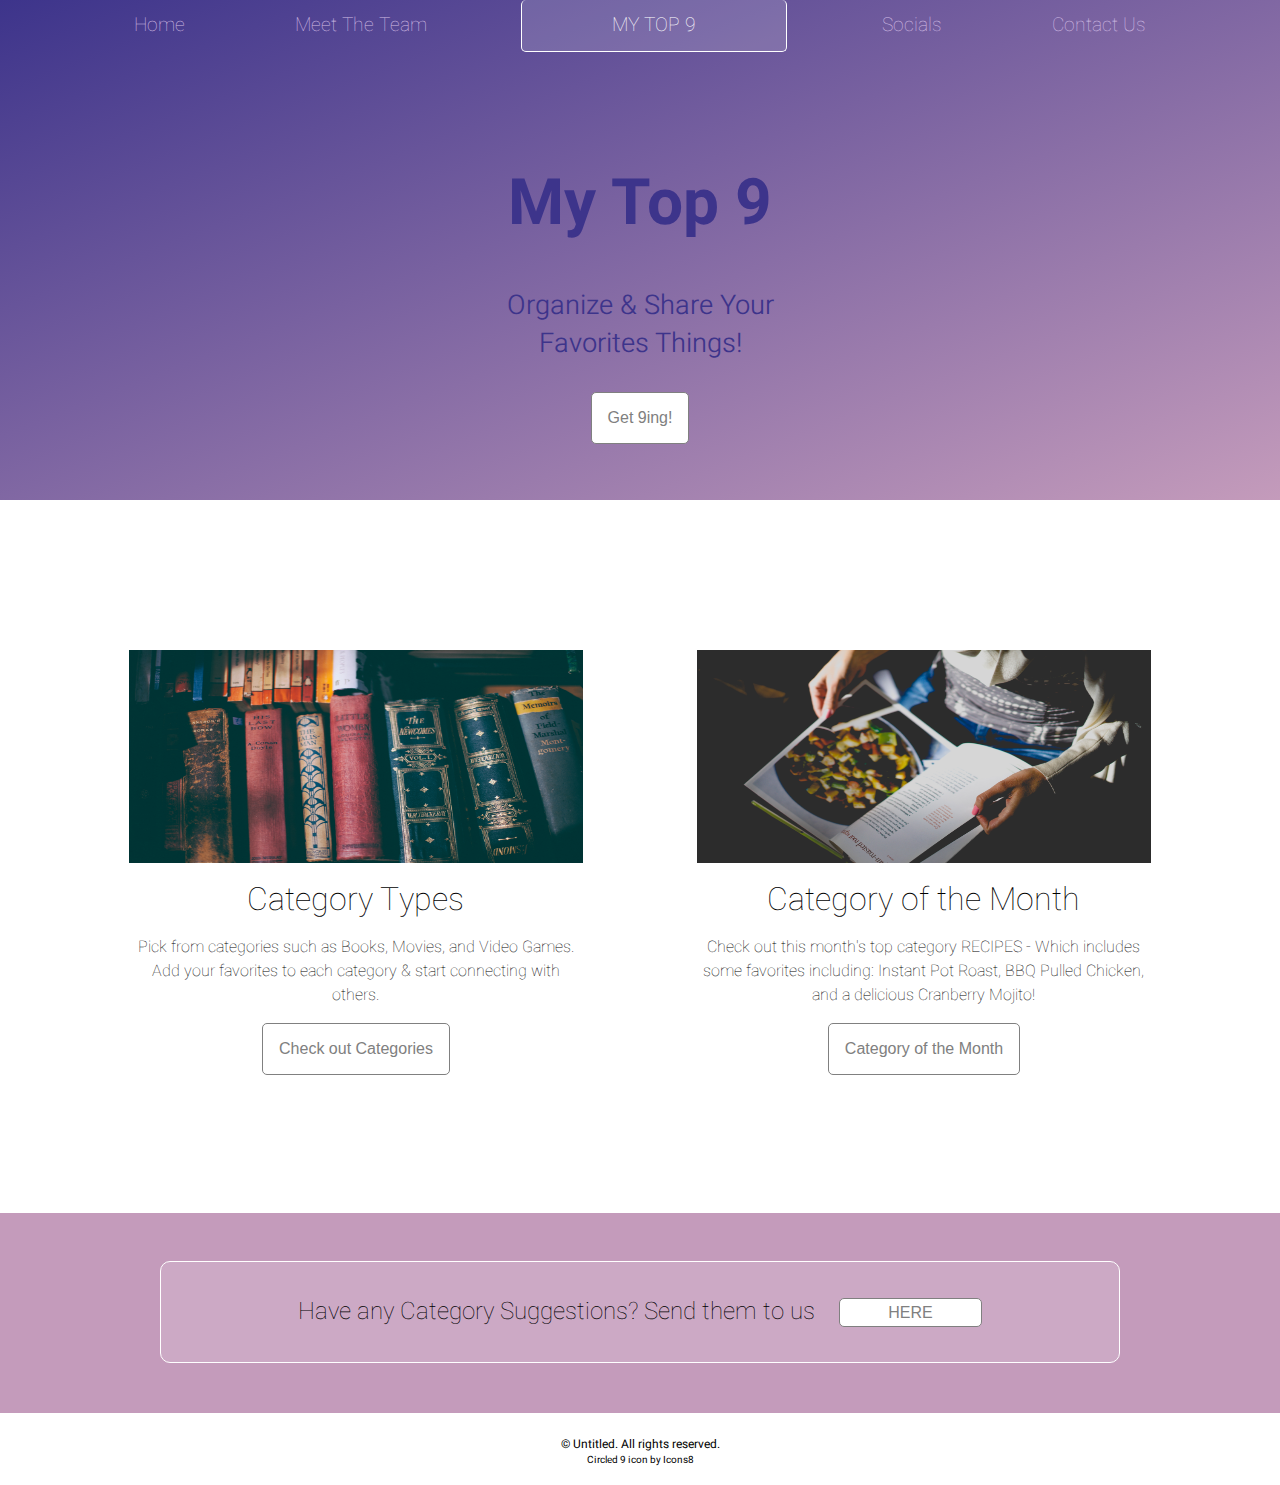
==== index.html @ 08b7462f "updated footer" ====
<!doctype html>

<html lang="en">

<head>
    <meta charset="utf-8">
    <meta name="viewport" content="width=device-width, initial-scale=1">

    <title>My Top 9</title>
    <link rel="icon" href="https://img.icons8.com/color/96/000000/9-circle.png">
    <link href="css/reset.css" rel="stylesheet">
    <link href="https://fonts.googleapis.com/css?family=Heebo:300,400&display=swap" rel="stylesheet">
    <link href="css/index.css" rel="stylesheet">
    
</head>

<body>
        <div class="dropdown">
                <a href="#" class="dropdown-item">Home</a>
                <a href="aboutus.html" class="dropdown-item">Meet The Team</a>
                <a href="#" class="dropdown-item">Socials</a>
                <a href="#" class="dropdown-item">Contact Us</a>
        </div>
        <div class="mobilemove">
        <header>
            <div class="container">
                <nav>
                    <a href="#">Home</a>
                    <a href="aboutus.html">Meet The Team</a>
                    <h3 class="non-mobile-header">MY TOP 9</h3>
                    <h3 class="mobile-header">MENU</h3>
                    <a href="#">Socials</a>
                    <a href="#">Contact Us</a>
                </nav>
                <div class="call-to-action">
                    <h1>My Top 9</h1>
                    <h2>Organize & Share Your Favorites Things!</h2>
                    <button>Get 9ing!</button>
                </div>
            </div>
        </header>
        <div class="container">
            <section class="first banner">
                    <div class="banner1 box1">
                        <img src="img/books.jpg" alt="books on a bookshelf">
                        <h2>Category Types</h2>
                        <p>Pick from categories such as Books, Movies, and Video Games. Add your favorites to each category & start connecting with others.
                        </p>
                        <button>Check out Categories</button>
                    </div>
                    <div class="banner1 box2">
                        <img src="img/recipe.jpg" alt="recipe book">
                        <h2>Category of the Month</h2>
                        <p>Check out this month's top category <strong>RECIPES</strong> - Which includes some favorites including: Instant Pot Roast, BBQ Pulled Chicken, and a delicious Cranberry Mojito!
                        </p>
                        <button>Category of the Month</button>
                    </div>
            </section>
        </div>
            <section class="second banner">
                <div class="container">
                    <div class="second-banner-content">
                        <h2>Have any Category Suggestions? <span class="second-banner-phrase">Send them to us</span> </h2>
                        <button>HERE</button>
                        <button class="nondesktopbutton">Submit Categorys</button>
                    </div>
                </div>
            </section>
        <footer>
              <p>© Untitled. All rights reserved.</p>
              <a href="https://icons8.com/icon/63293/circled-9">Circled 9 icon by Icons8</a>
        </footer>
    </div>
    </div>
    <script type="text/javascript" src="js/index.js"></script>
</body>
</html>
---- css/index.css ----
* {
    box-sizing: border-box;
}


body {
    font-size: 62.5%;
    font-family: 'Heebo', sans-serif;
}

.container {
  width: 1200px;
  margin: 0 auto;  
}

@media (max-width: 1200px) {
    .container {
        width: 100%;
    }
}

@media (max-width: 1000px) {
    .container {
        width: 100%;
    }
}

header {
    height: 500px;
    background: linear-gradient(to bottom right, #3d348b, #c49bbb)
}


h2 {
    font-size: 1.5rem;
}

p {
    font-size: .75rem;
}

.mobile-header {
    display: none;
}

.dropdown {
    display: none;
}

.dropdownmenu {
    display: none;
}

.drop-body{
    position: absolute;
    top: 210px;
}

.drop-body-down {
    position: absolute;
    top: 2px;
}

.dropdown-down {
    position: absolute;
    top: 0px;
    height: 150px;
    display: block;
    width: 100%;
}

.dropdown-items-down {
    display: block;
    border: 1px solid white;
    width: 100%;
    color: red;
    font-size: 1rem;
    z-index: 1;
    font-size: 1.2rem;
    color: #7678ED;
    border: 1px solid gray;
    border-radius: 5px;
    padding: 1rem;
    background: rgba(255, 255, 255, 0.95);
    text-align: center;
    text-decoration: none;
}

.dropdown-items-down:hover {
    color:  #3d348b;
    border: 1px solid #3d348b;
    font-weight: bold;
}

@media (min-width: 501px) {
    .dropdown-down,
    .dropdown-items-down {
        display: none;
    }
    .drop-body {
        top: 0px;
    }
}


nav {
    color: white;
    width: 100%;
    display: flex;
    justify-content: space-evenly;
    font-size: 1.2rem;
    font-weight: lighter;
    white-space: nowrap;
}



nav a {
    text-decoration: none;
    color: #d1bce3;
    padding: 1rem;
}

nav a:hover {
    text-decoration: underline;
    color: white;
}

nav h3 {
    border-right: 1px white solid;
    border-left: 1px white solid;
    border-bottom: 1px white solid;
    border-radius: 5px;
    background: rgba(255, 255, 255, 0.15);
    padding: 1rem 7.5%;
}
@media (max-width: 1000px) {
    nav a{
       padding: 1rem 0;
    }

    nav h3 {
        padding: 1rem 5%;
    }
}

@media (max-width: 500px) {
    nav a{
        display: none;
    }
    .non-mobile-header {
        display: none;
    }
    .mobile-header {
        display: block;
    }

}

button {
    font-size: 1rem;
    color: gray;
    border: 1px solid gray;
    border-radius: 5px;
    padding: 1rem;
    background-color: white;
}

button:hover {
    color:  #3d348b;
    border: 1px solid #3d348b;
    font-weight: bold;
}


.call-to-action {
    width: 30%;
    margin: 0 auto;
    text-align: center;
    font-size: 1.2rem;
    margin-top: 100px;
    height: 250px;
    font-weight: 300;
    color: #3d348b;
}

.call-to-action button:hover {
    transition: transform .25s;
    transform: scale(1.2);
}

.nondesktopbutton {
    display: none;
}

@media (max-width: 1000px) {
    .call-to-action {
        width: 50%;
    }
}


.call-to-action h1 {
    font-size: 4rem;
    padding: 20px 0;
    font-weight: bold;
}

.call-to-action h2 {
    font-size: 1.7rem;
    padding: 30px 0;
    line-height: 1.4;
}

.banner {
    width: 100%;
    height: 100%;
    padding: 2rem;
    display: flex;
    justify-content: space-around;
}

.banner1 {
    width: 40%;
    text-align: center;
}

.banner1 img {
    width: 100%;
    height: 40%;
}

.banner1 h2 {
    font-size: 2rem;
    line-height: 120%;
    padding: 1rem 0;
    font-weight: lighter;
}

@media (max-width: 1000px) {
    .banner1 h2{
        font-size: 1.8rem;
    }

    .second-banner-phrase {
        display: block;
    }
}

.banner1 p {
    font-size: 1rem;
    line-height: 150%;
    font-weight: lighter;
}

.banner1 button{
    margin: 1rem;
}

.first.banner {
    padding-top: 150px;
}

.first.banner h2 {
    white-space: nowrap;
}



@media (max-width: 500px) {
    .call-to-action {
        width: 90%;
    }
    .first {
        flex-wrap: wrap;
    }
    .banner1 {
        width: 80%;
        padding-bottom: 20px;
    }
    .second {
        
        width: 80%;
    }
  }

  @media (max-width: 800px) {
    .call-to-action {
        width: 100%;
    }

  }

.second {
    width: 100%;
    height: 200px;
    background: #c49bbb;
}

.second-banner-content {
    display: flex;
    height: 75%;
    width: 80%;
    margin-left: 10%;
    border: 1px solid white;
    border-radius: 10px;
    justify-content: center;
    align-items: center;
    margin-top: 16px;
    background: rgba(255, 255, 255, 0.15);
}

.second-banner-content h2 {
    margin-right: 2.5%;
    font-weight: lighter;
}

.second-banner-content button {
    line-height: 1.1;
    padding: 5px 5%;
}

@media (max-width: 1000px) {
   .second-banner-content {
       display: flex;
       flex-wrap: wrap;
   } 
   .second-banner-content h2 {
    margin-right: 0%;
    width: 80%;
    text-align: center;
    position: relative;

    }

    .second-banner-content button {
        width: 33%;
        margin-bottom: 5px;
    }
}

@media (max-width: 500px) {
    
    .second-banner-content {
        border: none;
        background: none;
    }
    .second-banner-content button {
        display: none;
    }
    .second-banner-content h2 {
        display: none;
    }
    .second-banner-content .nondesktopbutton {
        display: block;
        width: 80%;
        text-align: center;
        padding: 1.5rem;
    }
    .demo {
        display: none;
    }

}


/* Footer Styles */

footer {
    text-align: center;
    padding: 20px 0;
}

footer a {
    text-decoration: none;
    color: black;
}

footer p {
    padding: 5px 0;
}
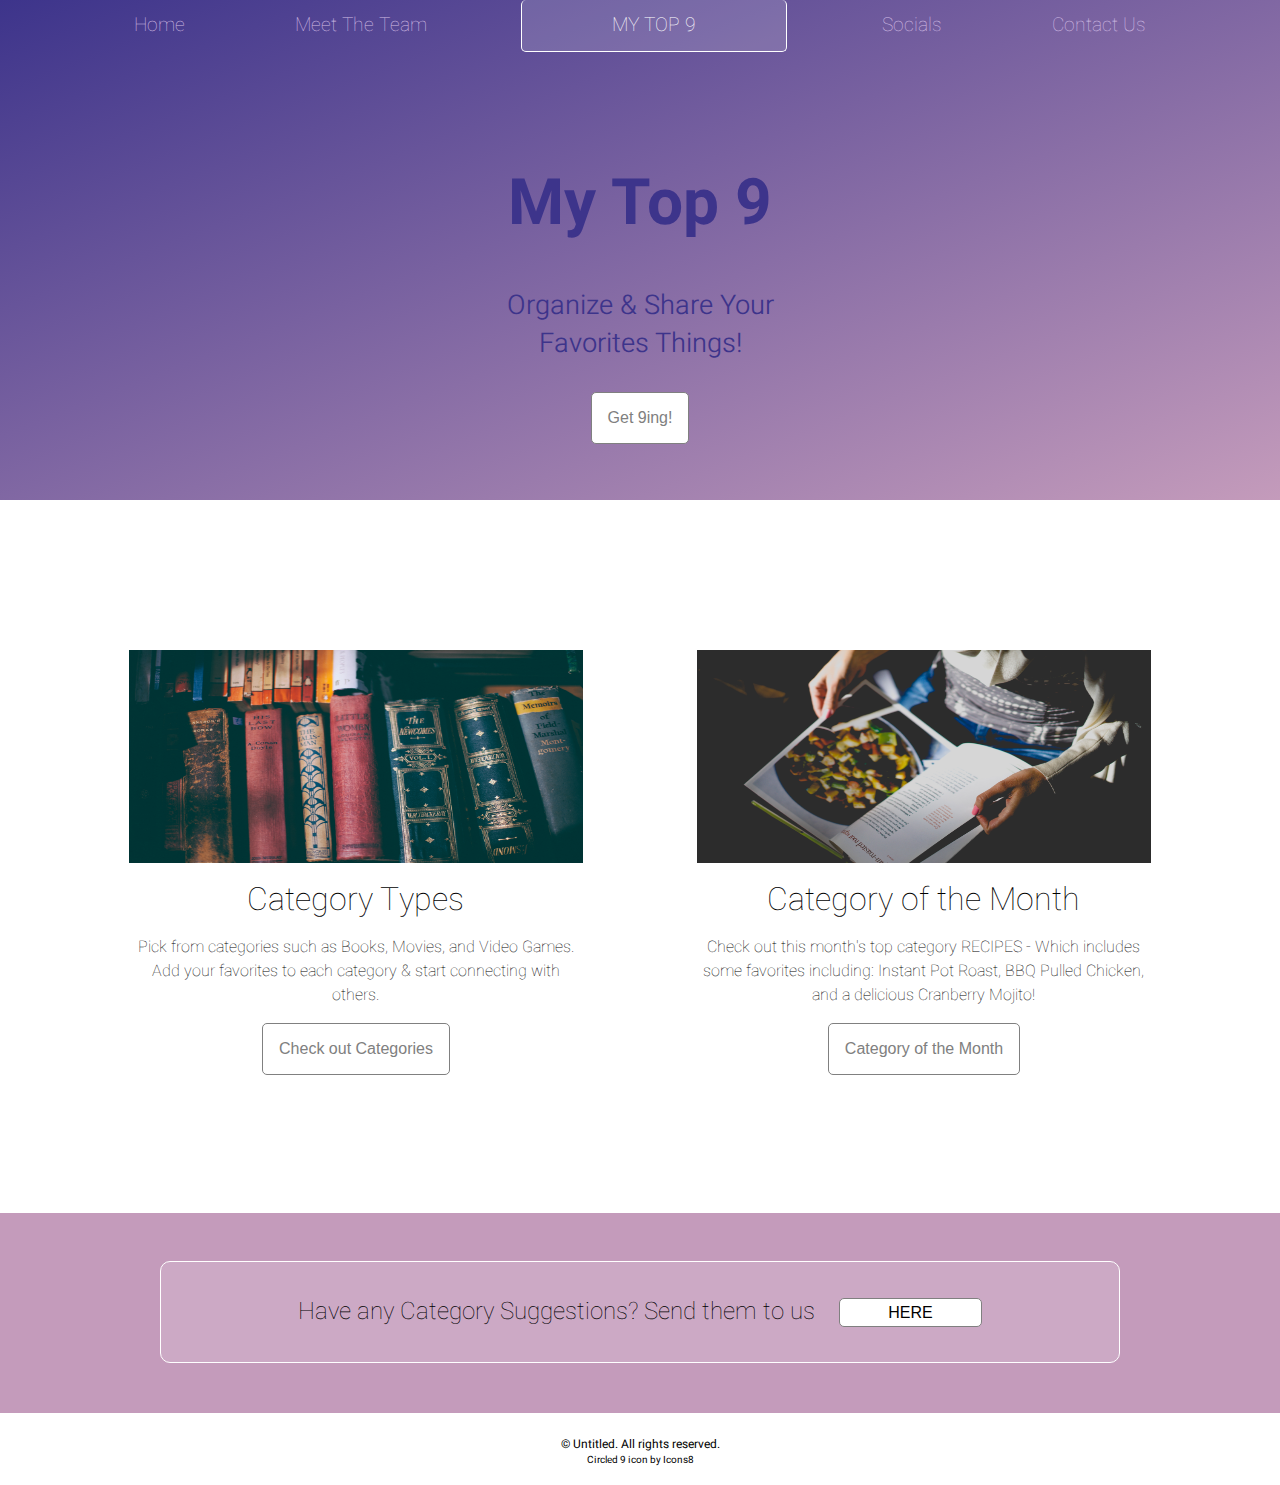
==== commit 1fb0f0f1: "Cleaned up CSS" ====
--- a/index.html
+++ b/index.html
@@ -61,7 +61,7 @@
                 <div class="container">
                     <div class="second-banner-content">
                         <h2>Have any Category Suggestions? <span class="second-banner-phrase">Send them to us</span> </h2>
-                        <button>HERE</button>
+                        <button><a href="mailto:smv5047@gmail.com?Subject=MyTopNine">HERE</a></button>
                         <button class="nondesktopbutton">Submit Categorys</button>
                     </div>
                 </div>
--- a/css/index.css
+++ b/css/index.css
@@ -1,381 +1,399 @@
-* {
-    box-sizing: border-box;
-}
-
-
-body {
-    font-size: 62.5%;
-    font-family: 'Heebo', sans-serif;
-}
-
-.container {
-  width: 1200px;
-  margin: 0 auto;  
-}
-
-@media (max-width: 1200px) {
+/* Universal Styles */
+
+    * {
+        box-sizing: border-box;
+    }
+
+    body {
+        font-size: 62.5%;
+        font-family: 'Heebo', sans-serif;
+    }
+
+    h2 {
+        font-size: 1.5rem;
+    }
+
+    p {
+        font-size: .75rem;
+    }
+
+    button {
+        font-size: 1rem;
+        color: gray;
+        border: 1px solid gray;
+        border-radius: 5px;
+        padding: 1rem;
+        background-color: white;
+    }
+    
+    button:hover {
+        color:  #3d348b;
+        border: 1px solid #3d348b;
+        font-weight: bold;
+    }
+
+    button a {
+        text-decoration: none;
+        color: black;
+    }
+
     .container {
-        width: 100%;
-    }
-}
-
-@media (max-width: 1000px) {
-    .container {
-        width: 100%;
-    }
-}
-
-header {
-    height: 500px;
-    background: linear-gradient(to bottom right, #3d348b, #c49bbb)
-}
-
-
-h2 {
-    font-size: 1.5rem;
-}
-
-p {
-    font-size: .75rem;
-}
-
-.mobile-header {
-    display: none;
-}
-
-.dropdown {
-    display: none;
-}
-
-.dropdownmenu {
-    display: none;
-}
-
-.drop-body{
-    position: absolute;
-    top: 210px;
-}
-
-.drop-body-down {
-    position: absolute;
-    top: 2px;
-}
-
-.dropdown-down {
-    position: absolute;
-    top: 0px;
-    height: 150px;
-    display: block;
-    width: 100%;
-}
-
-.dropdown-items-down {
-    display: block;
-    border: 1px solid white;
-    width: 100%;
-    color: red;
-    font-size: 1rem;
-    z-index: 1;
-    font-size: 1.2rem;
-    color: #7678ED;
-    border: 1px solid gray;
-    border-radius: 5px;
-    padding: 1rem;
-    background: rgba(255, 255, 255, 0.95);
-    text-align: center;
-    text-decoration: none;
-}
-
-.dropdown-items-down:hover {
-    color:  #3d348b;
-    border: 1px solid #3d348b;
-    font-weight: bold;
-}
-
-@media (min-width: 501px) {
-    .dropdown-down,
+    width: 1200px;
+    margin: 0 auto;  
+    }
+
+    .banner {
+        width: 100%;
+        height: 100%;
+        padding: 2rem;
+        display: flex;
+        justify-content: space-around;
+    }
+
+    @media (max-width: 1200px) {
+        .container {
+            width: 100%;
+        }
+    }
+
+    @media (max-width: 1000px) {
+        .container {
+            width: 100%;
+        }
+    }
+
+    
+/* Header Styles */
+
+    header {
+        height: 500px;
+        background: linear-gradient(to bottom right, #3d348b, #c49bbb)
+    }
+
+    .mobile-header {
+        display: none;
+    }
+
+/*Dropdown Styles */
+
+    .dropdown {
+        display: none;
+    }
+
+    .dropdownmenu {
+        display: none;
+    }
+
+    .drop-body{
+        position: absolute;
+        top: 210px;
+    }
+
+    .drop-body-down {
+        position: absolute;
+        top: 2px;
+    }
+
+    .dropdown-down {
+        position: absolute;
+        top: 0px;
+        height: 150px;
+        display: block;
+        width: 100%;
+    }
+
     .dropdown-items-down {
+        display: block;
+        border: 1px solid white;
+        width: 100%;
+        color: red;
+        font-size: 1rem;
+        z-index: 1;
+        font-size: 1.2rem;
+        color: #7678ED;
+        border: 1px solid gray;
+        border-radius: 5px;
+        padding: 1rem;
+        background: rgba(255, 255, 255, 0.95);
+        text-align: center;
+        text-decoration: none;
+    }
+
+    .dropdown-items-down:hover {
+        color:  #3d348b;
+        border: 1px solid #3d348b;
+        font-weight: bold;
+    }
+
+    @media (min-width: 501px) {
+        .dropdown-down,
+        .dropdown-items-down {
+            display: none;
+        }
+        .drop-body {
+            top: 0px;
+        }
+    }
+
+
+/* Nav Styles */
+
+    nav {
+        color: white;
+        width: 100%;
+        display: flex;
+        justify-content: space-evenly;
+        font-size: 1.2rem;
+        font-weight: lighter;
+        white-space: nowrap;
+    }
+
+    nav a {
+        text-decoration: none;
+        color: #d1bce3;
+        padding: 1rem;
+    }
+
+    nav a:hover {
+        text-decoration: underline;
+        color: white;
+    }
+
+    nav h3 {
+        border-right: 1px white solid;
+        border-left: 1px white solid;
+        border-bottom: 1px white solid;
+        border-radius: 5px;
+        background: rgba(255, 255, 255, 0.15);
+        padding: 1rem 7.5%;
+    }
+    @media (max-width: 1000px) {
+        nav a{
+        padding: 1rem 0;
+        }
+
+        nav h3 {
+            padding: 1rem 5%;
+        }
+    }
+
+    @media (max-width: 500px) {
+        nav a{
+            display: none;
+        }
+        .non-mobile-header {
+            display: none;
+        }
+        .mobile-header {
+            display: block;
+        }
+
+    }
+
+
+/* Call to Action Styles */
+
+
+    .call-to-action {
+        width: 30%;
+        margin: 0 auto;
+        text-align: center;
+        font-size: 1.2rem;
+        margin-top: 100px;
+        height: 250px;
+        font-weight: 300;
+        color: #3d348b;
+    }
+
+    .call-to-action h1 {
+        font-size: 4rem;
+        padding: 20px 0;
+        font-weight: bold;
+    }
+
+    .call-to-action h2 {
+        font-size: 1.7rem;
+        padding: 30px 0;
+        line-height: 1.4;
+    }
+
+    .call-to-action button:hover {
+        transition: transform .25s;
+        transform: scale(1.2);
+    }
+
+    @media (max-width: 1000px) {
+        .call-to-action {
+            width: 50%;
+        }
+    }
+
+
+/* First Banner Styles */
+
+    .banner1 {
+        width: 40%;
+        text-align: center;
+    }
+
+    .banner1 img {
+        width: 100%;
+        height: 40%;
+    }
+
+    .banner1 h2 {
+        font-size: 2rem;
+        line-height: 120%;
+        padding: 1rem 0;
+        font-weight: lighter;
+    }
+
+
+    .banner1 p {
+        font-size: 1rem;
+        line-height: 150%;
+        font-weight: lighter;
+    }
+
+    .banner1 button{
+        margin: 1rem;
+    }
+
+    .first.banner {
+        padding-top: 150px;
+    }
+
+    .first.banner h2 {
+        white-space: nowrap;
+    }
+
+    @media (max-width: 1000px) {
+        .banner1 h2{
+            font-size: 1.8rem;
+        }
+
+        .second-banner-phrase {
+            display: block;
+        }
+    }
+
+    @media (max-width: 800px) {
+        .call-to-action {
+            width: 100%;
+        }
+
+    }
+
+    @media (max-width: 500px) {
+        .call-to-action {
+            width: 90%;
+        }
+        .first {
+            flex-wrap: wrap;
+        }
+        .banner1 {
+            width: 80%;
+            padding-bottom: 20px;
+        }
+        .second {
+            
+            width: 80%;
+        }
+    }
+
+  
+/* Second Banner Styles */
+
+
+    .second {
+        width: 100%;
+        height: 200px;
+        background: #c49bbb;
+    }
+
+    .second-banner-content {
+        display: flex;
+        height: 75%;
+        width: 80%;
+        margin-left: 10%;
+        border: 1px solid white;
+        border-radius: 10px;
+        justify-content: center;
+        align-items: center;
+        margin-top: 16px;
+        background: rgba(255, 255, 255, 0.15);
+    }
+
+    .second-banner-content h2 {
+        margin-right: 2.5%;
+        font-weight: lighter;
+    }
+
+    .second-banner-content button {
+        line-height: 1.1;
+        padding: 5px 5%;
+    }
+
+    .nondesktopbutton {
         display: none;
     }
-    .drop-body {
-        top: 0px;
-    }
-}
-
-
-nav {
-    color: white;
-    width: 100%;
-    display: flex;
-    justify-content: space-evenly;
-    font-size: 1.2rem;
-    font-weight: lighter;
-    white-space: nowrap;
-}
-
-
-
-nav a {
-    text-decoration: none;
-    color: #d1bce3;
-    padding: 1rem;
-}
-
-nav a:hover {
-    text-decoration: underline;
-    color: white;
-}
-
-nav h3 {
-    border-right: 1px white solid;
-    border-left: 1px white solid;
-    border-bottom: 1px white solid;
-    border-radius: 5px;
-    background: rgba(255, 255, 255, 0.15);
-    padding: 1rem 7.5%;
-}
-@media (max-width: 1000px) {
-    nav a{
-       padding: 1rem 0;
-    }
-
-    nav h3 {
-        padding: 1rem 5%;
-    }
-}
-
-@media (max-width: 500px) {
-    nav a{
-        display: none;
-    }
-    .non-mobile-header {
-        display: none;
-    }
-    .mobile-header {
-        display: block;
-    }
-
-}
-
-button {
-    font-size: 1rem;
-    color: gray;
-    border: 1px solid gray;
-    border-radius: 5px;
-    padding: 1rem;
-    background-color: white;
-}
-
-button:hover {
-    color:  #3d348b;
-    border: 1px solid #3d348b;
-    font-weight: bold;
-}
-
-
-.call-to-action {
-    width: 30%;
-    margin: 0 auto;
-    text-align: center;
-    font-size: 1.2rem;
-    margin-top: 100px;
-    height: 250px;
-    font-weight: 300;
-    color: #3d348b;
-}
-
-.call-to-action button:hover {
-    transition: transform .25s;
-    transform: scale(1.2);
-}
-
-.nondesktopbutton {
-    display: none;
-}
-
-@media (max-width: 1000px) {
-    .call-to-action {
-        width: 50%;
-    }
-}
-
-
-.call-to-action h1 {
-    font-size: 4rem;
-    padding: 20px 0;
-    font-weight: bold;
-}
-
-.call-to-action h2 {
-    font-size: 1.7rem;
-    padding: 30px 0;
-    line-height: 1.4;
-}
-
-.banner {
-    width: 100%;
-    height: 100%;
-    padding: 2rem;
-    display: flex;
-    justify-content: space-around;
-}
-
-.banner1 {
-    width: 40%;
-    text-align: center;
-}
-
-.banner1 img {
-    width: 100%;
-    height: 40%;
-}
-
-.banner1 h2 {
-    font-size: 2rem;
-    line-height: 120%;
-    padding: 1rem 0;
-    font-weight: lighter;
-}
-
-@media (max-width: 1000px) {
-    .banner1 h2{
-        font-size: 1.8rem;
-    }
-
-    .second-banner-phrase {
-        display: block;
-    }
-}
-
-.banner1 p {
-    font-size: 1rem;
-    line-height: 150%;
-    font-weight: lighter;
-}
-
-.banner1 button{
-    margin: 1rem;
-}
-
-.first.banner {
-    padding-top: 150px;
-}
-
-.first.banner h2 {
-    white-space: nowrap;
-}
-
-
-
-@media (max-width: 500px) {
-    .call-to-action {
-        width: 90%;
-    }
-    .first {
+
+    @media (max-width: 1000px) {
+    .second-banner-content {
+        display: flex;
         flex-wrap: wrap;
-    }
-    .banner1 {
+    } 
+    .second-banner-content h2 {
+        margin-right: 0%;
         width: 80%;
-        padding-bottom: 20px;
-    }
-    .second {
+        text-align: center;
+        position: relative;
+
+        }
+
+        .second-banner-content button {
+            width: 33%;
+            margin-bottom: 5px;
+        }
+    }
+
+    @media (max-width: 500px) {
         
-        width: 80%;
-    }
-  }
-
-  @media (max-width: 800px) {
-    .call-to-action {
-        width: 100%;
-    }
-
-  }
-
-.second {
-    width: 100%;
-    height: 200px;
-    background: #c49bbb;
-}
-
-.second-banner-content {
-    display: flex;
-    height: 75%;
-    width: 80%;
-    margin-left: 10%;
-    border: 1px solid white;
-    border-radius: 10px;
-    justify-content: center;
-    align-items: center;
-    margin-top: 16px;
-    background: rgba(255, 255, 255, 0.15);
-}
-
-.second-banner-content h2 {
-    margin-right: 2.5%;
-    font-weight: lighter;
-}
-
-.second-banner-content button {
-    line-height: 1.1;
-    padding: 5px 5%;
-}
-
-@media (max-width: 1000px) {
-   .second-banner-content {
-       display: flex;
-       flex-wrap: wrap;
-   } 
-   .second-banner-content h2 {
-    margin-right: 0%;
-    width: 80%;
-    text-align: center;
-    position: relative;
-
-    }
-
-    .second-banner-content button {
-        width: 33%;
-        margin-bottom: 5px;
-    }
-}
-
-@media (max-width: 500px) {
-    
-    .second-banner-content {
-        border: none;
-        background: none;
-    }
-    .second-banner-content button {
-        display: none;
-    }
-    .second-banner-content h2 {
-        display: none;
-    }
-    .second-banner-content .nondesktopbutton {
-        display: block;
-        width: 80%;
-        text-align: center;
-        padding: 1.5rem;
-    }
-    .demo {
-        display: none;
-    }
-
-}
+        .second-banner-content {
+            border: none;
+            background: none;
+        }
+        .second-banner-content button {
+            display: none;
+        }
+        .second-banner-content h2 {
+            display: none;
+        }
+        .second-banner-content .nondesktopbutton {
+            display: block;
+            width: 80%;
+            text-align: center;
+            padding: 1.5rem;
+        }
+        .demo {
+            display: none;
+        }
+
+    }
 
 
 /* Footer Styles */
 
-footer {
-    text-align: center;
-    padding: 20px 0;
-}
-
-footer a {
-    text-decoration: none;
-    color: black;
-}
-
-footer p {
-    padding: 5px 0;
-}+    footer {
+        text-align: center;
+        padding: 20px 0;
+    }
+
+    footer a {
+        text-decoration: none;
+        color: black;
+    }
+
+    footer p {
+        padding: 5px 0;
+    }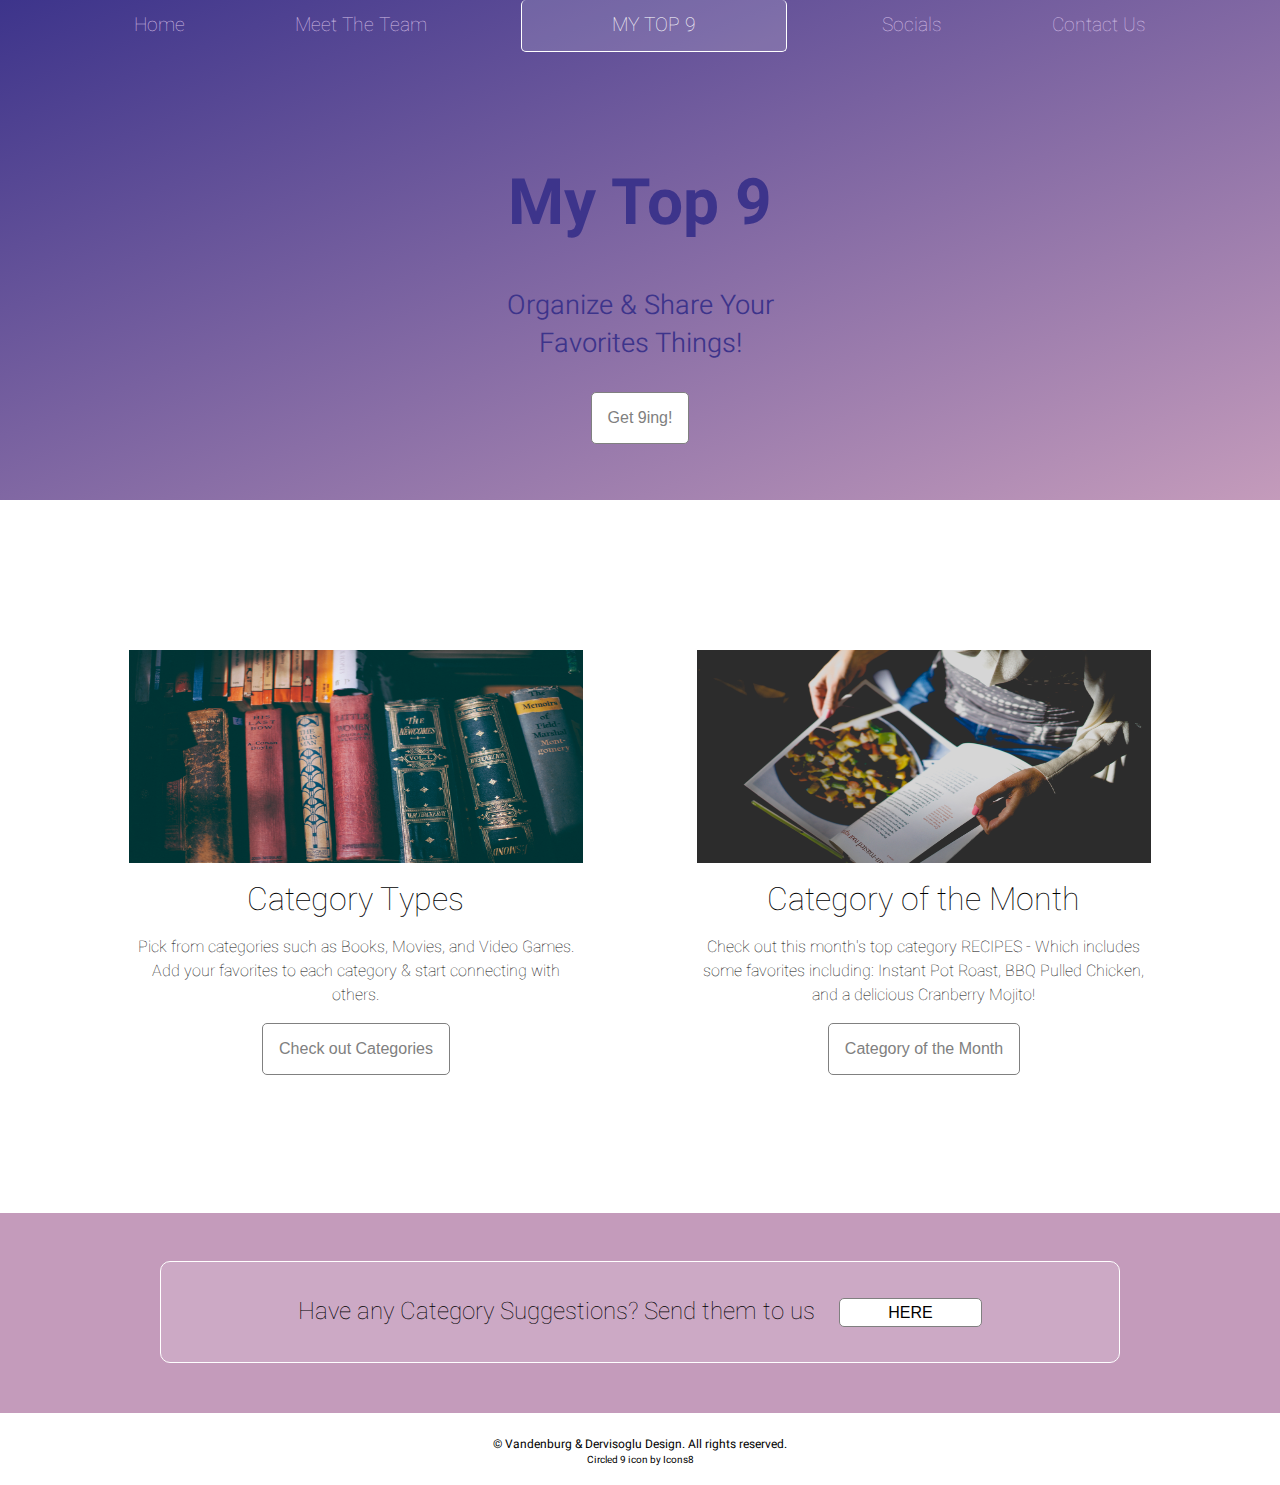
==== commit cf9598a7: "cleaned up HTML" ====
--- a/index.html
+++ b/index.html
@@ -15,13 +15,13 @@
 </head>
 
 <body>
-        <div class="dropdown">
-                <a href="#" class="dropdown-item">Home</a>
-                <a href="aboutus.html" class="dropdown-item">Meet The Team</a>
-                <a href="#" class="dropdown-item">Socials</a>
-                <a href="#" class="dropdown-item">Contact Us</a>
-        </div>
-        <div class="mobilemove">
+    <div class="dropdown">
+            <a href="#" class="dropdown-item">Home</a>
+            <a href="aboutus.html" class="dropdown-item">Meet The Team</a>
+            <a href="#" class="dropdown-item">Socials</a>
+            <a href="#" class="dropdown-item">Contact Us</a>
+    </div>
+    <div class="mobilemove">
         <header>
             <div class="container">
                 <nav>
@@ -67,10 +67,9 @@
                 </div>
             </section>
         <footer>
-              <p>© Untitled. All rights reserved.</p>
-              <a href="https://icons8.com/icon/63293/circled-9">Circled 9 icon by Icons8</a>
+            <p>© Vandenburg & Dervisoglu Design. All rights reserved.</p>
+            <a href="https://icons8.com/icon/63293/circled-9">Circled 9 icon by Icons8</a>
         </footer>
-    </div>
     </div>
     <script type="text/javascript" src="js/index.js"></script>
 </body>
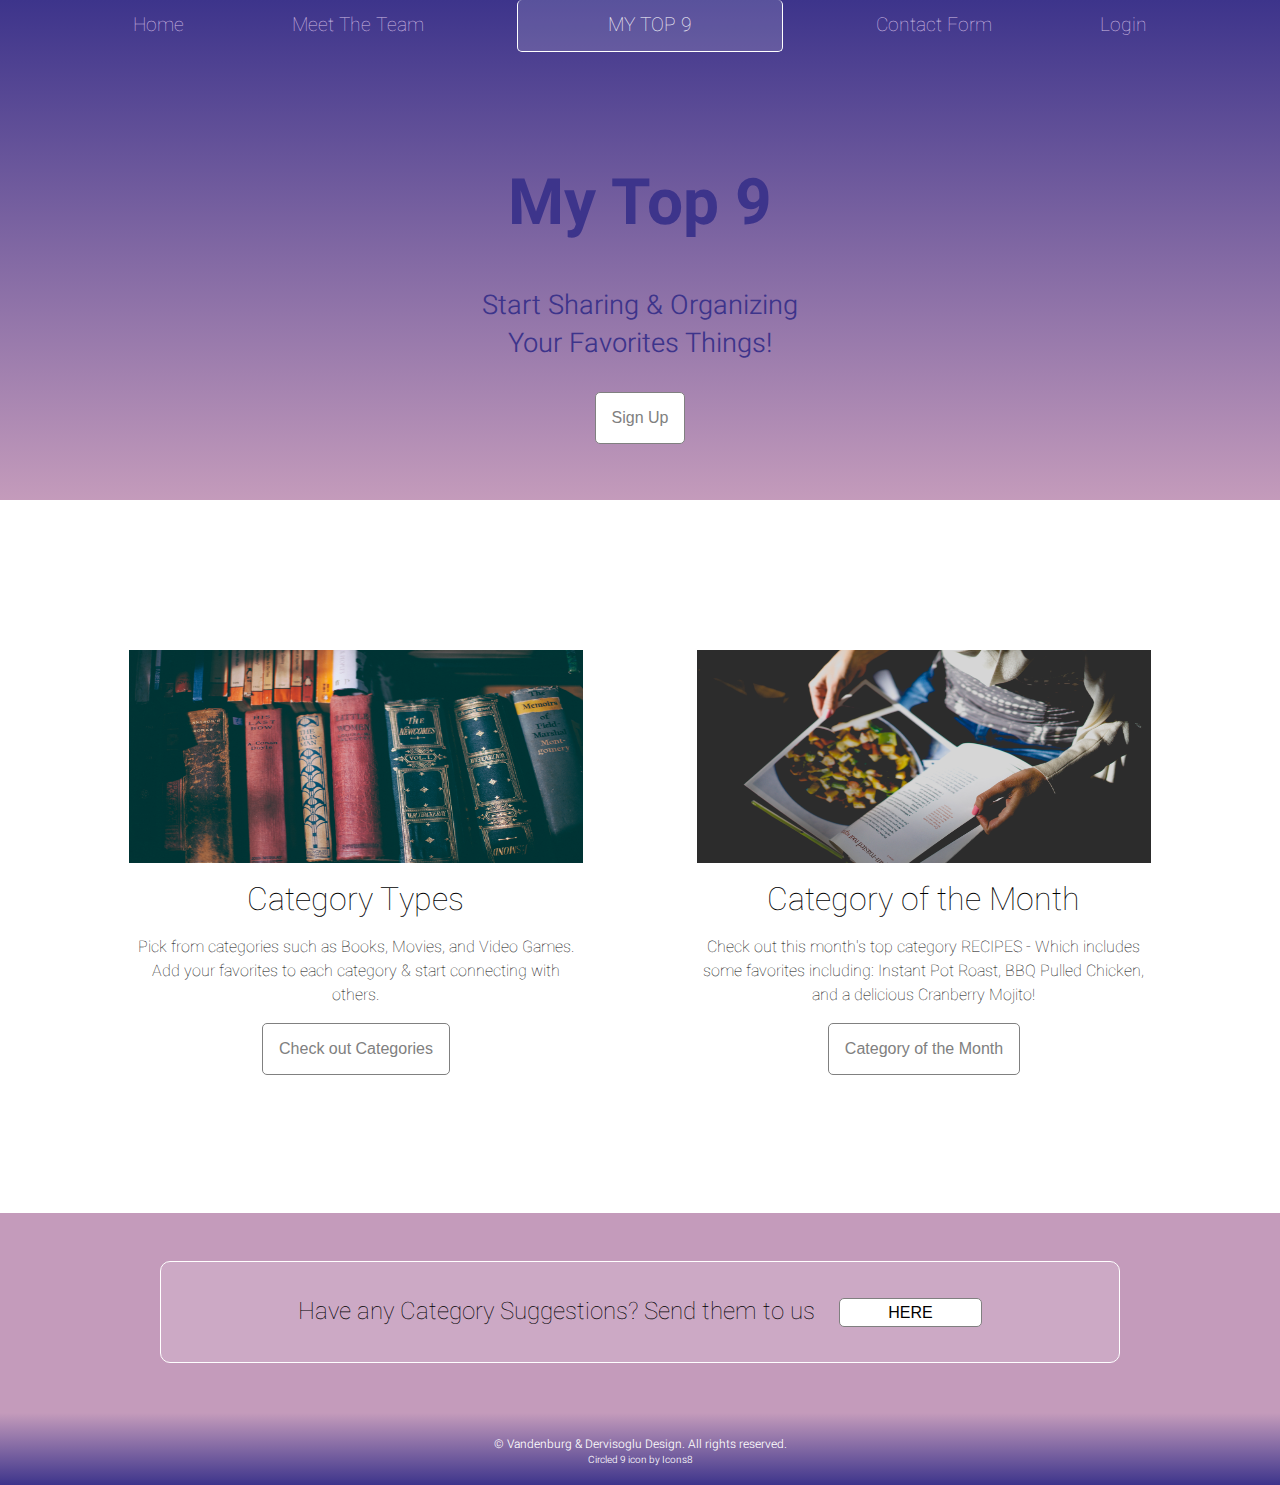
==== commit 7a58b38b: "style updated to footer" ====
--- a/index.html
+++ b/index.html
@@ -29,13 +29,13 @@
                     <a href="aboutus.html">Meet The Team</a>
                     <h3 class="non-mobile-header">MY TOP 9</h3>
                     <h3 class="mobile-header">MENU</h3>
-                    <a href="#">Socials</a>
-                    <a href="#">Contact Us</a>
+                    <a href="#">Contact Form</a>
+                    <a href="#">Login</a>
                 </nav>
                 <div class="call-to-action">
                     <h1>My Top 9</h1>
-                    <h2>Organize & Share Your Favorites Things!</h2>
-                    <button>Get 9ing!</button>
+                    <h2>Start Sharing & Organizing Your Favorites Things!</h2>
+                    <button>Sign Up</button>
                 </div>
             </div>
         </header>
--- a/css/index.css
+++ b/css/index.css
@@ -67,7 +67,7 @@
 
     header {
         height: 500px;
-        background: linear-gradient(to bottom right, #3d348b, #c49bbb)
+        background: linear-gradient(to bottom, #3d348b, #c49bbb)
     }
 
     .mobile-header {
@@ -387,11 +387,14 @@
     footer {
         text-align: center;
         padding: 20px 0;
+        background: linear-gradient(to top , #3d348b, #c49bbb);
+        color: white;
+        font-weight: 300;
     }
 
     footer a {
         text-decoration: none;
-        color: black;
+        color: white;
     }
 
     footer p {
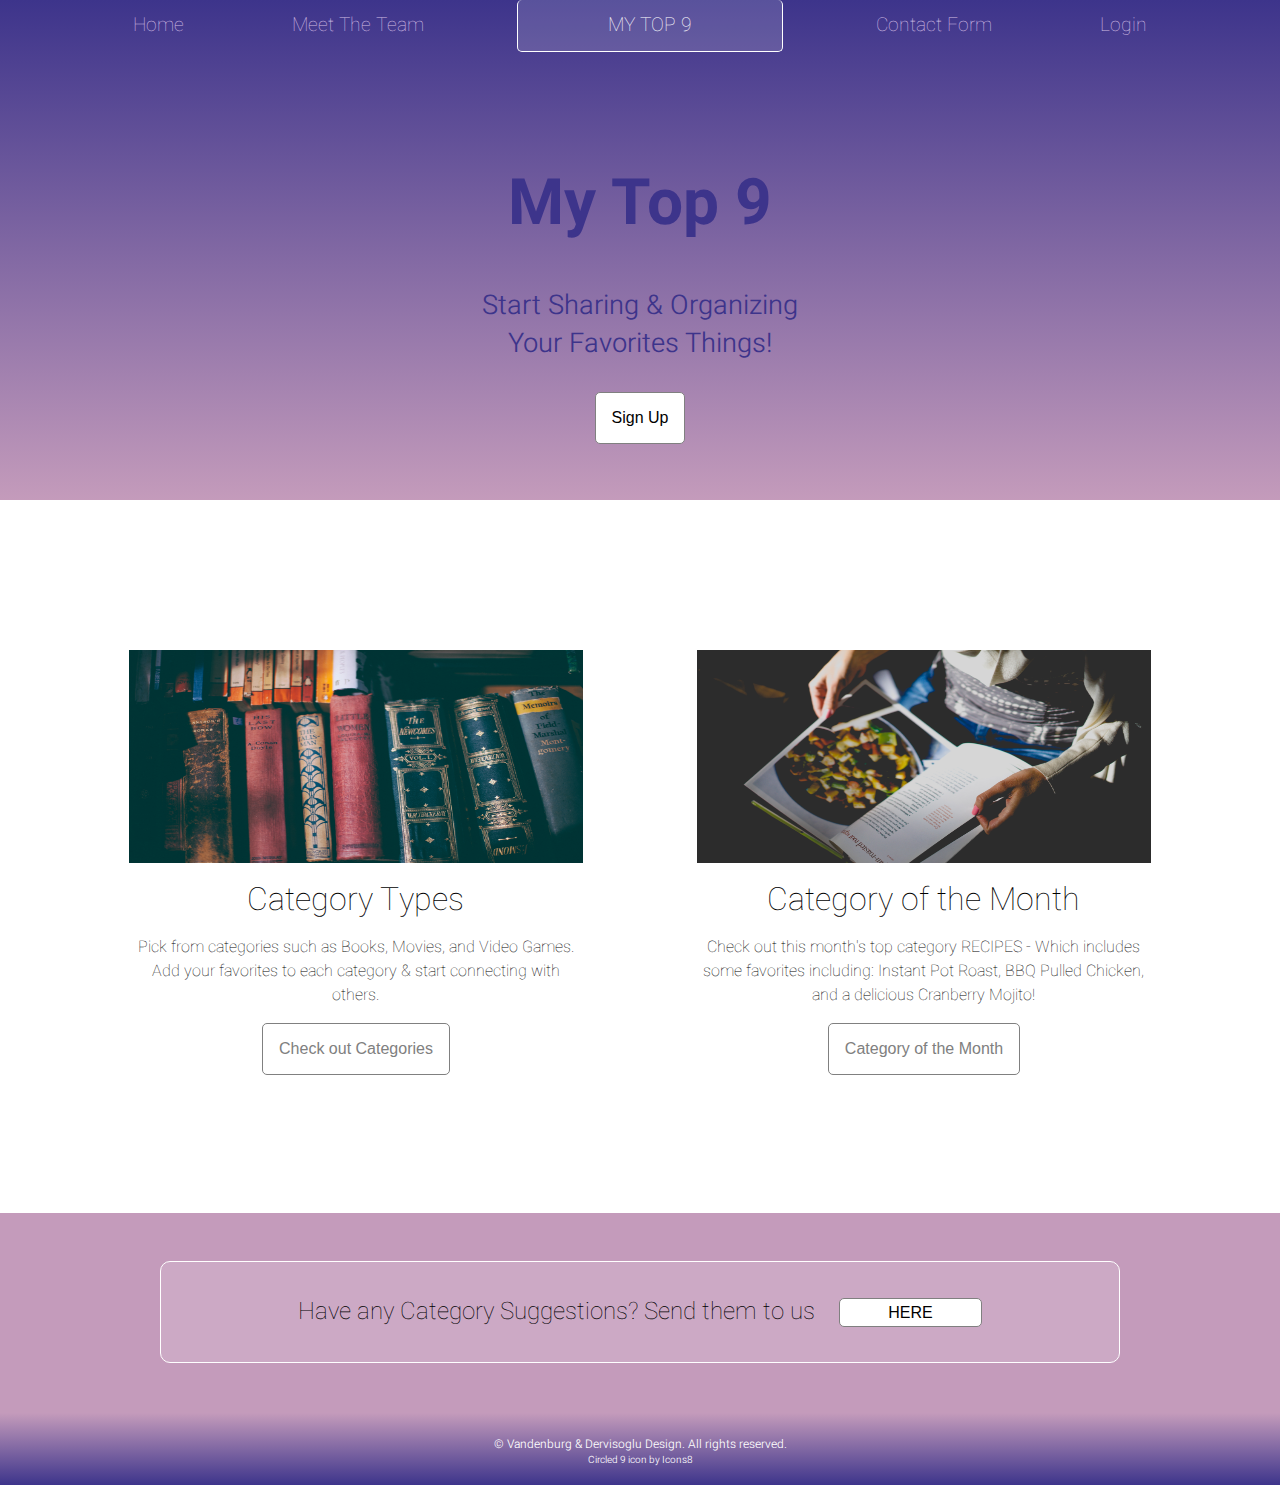
==== commit 2642d601: "added link to app" ====
--- a/index.html
+++ b/index.html
@@ -18,8 +18,8 @@
     <div class="dropdown">
             <a href="#" class="dropdown-item">Home</a>
             <a href="aboutus.html" class="dropdown-item">Meet The Team</a>
-            <a href="#" class="dropdown-item">Socials</a>
-            <a href="#" class="dropdown-item">Contact Us</a>
+            <a href="#" class="dropdown-item">Contact Form</a>
+            <a href="#" class="dropdown-item">Login</a>
     </div>
     <div class="mobilemove">
         <header>
@@ -35,7 +35,7 @@
                 <div class="call-to-action">
                     <h1>My Top 9</h1>
                     <h2>Start Sharing & Organizing Your Favorites Things!</h2>
-                    <button>Sign Up</button>
+                    <button><a href="https://build-my-top-nine.github.io/app-my-top-nine">Sign Up</a></button>
                 </div>
             </div>
         </header>
--- a/css/index.css
+++ b/css/index.css
@@ -1,402 +1,331 @@
 /* Universal Styles */
+* {
+    box-sizing: border-box;
+}
+body {
+    font-size: 62.5%;
+    font-family: 'Heebo', sans-serif;
+}
+h2 {
+    font-size: 1.5rem;
+}
+p {
+    font-size: .75rem;
+}
+button {
+    font-size: 1rem;
+    color: gray;
+    border: 1px solid gray;
+    border-radius: 5px;
+    padding: 1rem;
+    background-color: white;
+}
 
-    * {
-        box-sizing: border-box;
-    }
+button:hover {
+    color:  #3d348b;
+    border: 1px solid #3d348b;
+    font-weight: bold;
+}
+button a {
+    text-decoration: none;
+    color: black;
+}
+.container {
+width: 1200px;
+margin: 0 auto;  
+}
+.banner {
+    width: 100%;
+    height: 100%;
+    padding: 2rem;
+    display: flex;
+    justify-content: space-around;
+}
+@media (max-width: 1200px) {
+    .container {
+        width: 100%;
+    }
+}
+@media (max-width: 1000px) {
+    .container {
+        width: 100%;
+    }
+}
 
-    body {
-        font-size: 62.5%;
-        font-family: 'Heebo', sans-serif;
-    }
+/* Header Styles */
+header {
+    height: 500px;
+    background: linear-gradient(to bottom, #3d348b, #c49bbb)
+}
+.mobile-header {
+    display: none;
+}
+/*Dropdown Styles */
+.dropdown {
+    display: none;
+}
+.dropdownmenu {
+    display: none;
+}
+.drop-body{
+    position: absolute;
+    top: 210px;
+}
+.drop-body-down {
+    position: absolute;
+    top: 2px;
+}
+.dropdown-down {
+    position: absolute;
+    top: 0px;
+    height: 150px;
+    display: block;
+    width: 100%;
+}
+.dropdown-items-down {
+    display: block;
+    border: 1px solid white;
+    width: 100%;
+    color: red;
+    font-size: 1rem;
+    z-index: 1;
+    font-size: 1.2rem;
+    color: #7678ED;
+    border: 1px solid gray;
+    border-radius: 5px;
+    padding: 1rem;
+    background: rgba(255, 255, 255, 0.95);
+    text-align: center;
+    text-decoration: none;
+}
+.dropdown-items-down:hover {
+    color:  #3d348b;
+    border: 1px solid #3d348b;
+    font-weight: bold;
+}
+@media (min-width: 501px) {
+    .dropdown-down,
+    .dropdown-items-down {
+        display: none;
+    }
+    .drop-body {
+        top: 0px;
+    }
+}
+/* Nav Styles */
+nav {
+    color: white;
+    width: 100%;
+    display: flex;
+    justify-content: space-evenly;
+    font-size: 1.2rem;
+    font-weight: lighter;
+    white-space: nowrap;
+}
+nav a {
+    text-decoration: none;
+    color: #d1bce3;
+    padding: 1rem;
+}
+nav a:hover {
+    text-decoration: underline;
+    color: white;
+}
+nav h3 {
+    border-right: 1px white solid;
+    border-left: 1px white solid;
+    border-bottom: 1px white solid;
+    border-radius: 5px;
+    background: rgba(255, 255, 255, 0.15);
+    padding: 1rem 7.5%;
+}
+@media (max-width: 1000px) {
+    nav a{
+    padding: 1rem 0;
+    }
+    nav h3 {
+        padding: 1rem 5%;
+    }
+}
+@media (max-width: 500px) {
+    nav a{
+        display: none;
+    }
+    .non-mobile-header {
+        display: none;
+    }
+    .mobile-header {
+        display: block;
+    }
+}
+/* Call to Action Styles */
+.call-to-action {
+    width: 30%;
+    margin: 0 auto;
+    text-align: center;
+    font-size: 1.2rem;
+    margin-top: 100px;
+    height: 250px;
+    font-weight: 300;
+    color: #3d348b;
+}
+.call-to-action h1 {
+    font-size: 4rem;
+    padding: 20px 0;
+    font-weight: bold;
+}
+.call-to-action h2 {
+    font-size: 1.7rem;
+    padding: 30px 0;
+    line-height: 1.4;
+}
+.call-to-action button:hover {
+    transition: transform .25s;
+    transform: scale(1.2);
+}
+@media (max-width: 1000px) {
+    .call-to-action {
+        width: 50%;
+    }
+}
+/* First Banner Styles */
+.banner1 {
+    width: 40%;
+    text-align: center;
+}
+.banner1 img {
+    width: 100%;
+    height: 40%;
+}
+.banner1 h2 {
+    font-size: 2rem;
+    line-height: 120%;
+    padding: 1rem 0;
+    font-weight: lighter;
+}
+.banner1 p {
+    font-size: 1rem;
+    line-height: 150%;
+    font-weight: lighter;
+}
+.banner1 button{
+    margin: 1rem;
+}
+.first.banner {
+    padding-top: 150px;
+}
+.first.banner h2 {
+    white-space: nowrap;
+}
+@media (max-width: 1000px) {
+    .banner1 h2{
+        font-size: 1.8rem;
+    }
+    .second-banner-phrase {
+        display: block;
+    }
+}
+@media (max-width: 800px) {
+    .call-to-action {
+        width: 100%;
+    }
+}
+@media (max-width: 500px) {
+    .call-to-action {
+        width: 90%;
+    }
+    .first {
+        flex-wrap: wrap;
+    }
+    .banner1 {
+        width: 80%;
+        padding-bottom: 20px;
+    }
+    .second {
+        
+        width: 80%;
+    }
+}
 
-    h2 {
-        font-size: 1.5rem;
-    }
-
-    p {
-        font-size: .75rem;
-    }
-
-    button {
-        font-size: 1rem;
-        color: gray;
-        border: 1px solid gray;
-        border-radius: 5px;
-        padding: 1rem;
-        background-color: white;
-    }
+/* Second Banner Styles */
+.second {
+    width: 100%;
+    height: 200px;
+    background: #c49bbb;
+}
+.second-banner-content {
+    display: flex;
+    height: 75%;
+    width: 80%;
+    margin-left: 10%;
+    border: 1px solid white;
+    border-radius: 10px;
+    justify-content: center;
+    align-items: center;
+    margin-top: 16px;
+    background: rgba(255, 255, 255, 0.15);
+}
+.second-banner-content h2 {
+    margin-right: 2.5%;
+    font-weight: lighter;
+}
+.second-banner-content button {
+    line-height: 1.1;
+    padding: 5px 5%;
+}
+.nondesktopbutton {
+    display: none;
+}
+@media (max-width: 1000px) {
+.second-banner-content {
+    display: flex;
+    flex-wrap: wrap;
+} 
+.second-banner-content h2 {
+    margin-right: 0%;
+    width: 80%;
+    text-align: center;
+    position: relative;
+    }
+    .second-banner-content button {
+        width: 33%;
+        margin-bottom: 5px;
+    }
+}
+@media (max-width: 500px) {
     
-    button:hover {
-        color:  #3d348b;
-        border: 1px solid #3d348b;
-        font-weight: bold;
-    }
-
-    button a {
-        text-decoration: none;
-        color: black;
-    }
-
-    .container {
-    width: 1200px;
-    margin: 0 auto;  
-    }
-
-    .banner {
-        width: 100%;
-        height: 100%;
-        padding: 2rem;
-        display: flex;
-        justify-content: space-around;
-    }
-
-    @media (max-width: 1200px) {
-        .container {
-            width: 100%;
-        }
-    }
-
-    @media (max-width: 1000px) {
-        .container {
-            width: 100%;
-        }
-    }
-
-    
-/* Header Styles */
-
-    header {
-        height: 500px;
-        background: linear-gradient(to bottom, #3d348b, #c49bbb)
-    }
-
-    .mobile-header {
-        display: none;
-    }
-
-/*Dropdown Styles */
-
-    .dropdown {
-        display: none;
-    }
-
-    .dropdownmenu {
-        display: none;
-    }
-
-    .drop-body{
-        position: absolute;
-        top: 210px;
-    }
-
-    .drop-body-down {
-        position: absolute;
-        top: 2px;
-    }
-
-    .dropdown-down {
-        position: absolute;
-        top: 0px;
-        height: 150px;
+    .second-banner-content {
+        border: none;
+        background: none;
+    }
+    .second-banner-content button {
+        display: none;
+    }
+    .second-banner-content h2 {
+        display: none;
+    }
+    .second-banner-content .nondesktopbutton {
         display: block;
-        width: 100%;
-    }
-
-    .dropdown-items-down {
-        display: block;
-        border: 1px solid white;
-        width: 100%;
-        color: red;
-        font-size: 1rem;
-        z-index: 1;
-        font-size: 1.2rem;
-        color: #7678ED;
-        border: 1px solid gray;
-        border-radius: 5px;
-        padding: 1rem;
-        background: rgba(255, 255, 255, 0.95);
-        text-align: center;
-        text-decoration: none;
-    }
-
-    .dropdown-items-down:hover {
-        color:  #3d348b;
-        border: 1px solid #3d348b;
-        font-weight: bold;
-    }
-
-    @media (min-width: 501px) {
-        .dropdown-down,
-        .dropdown-items-down {
-            display: none;
-        }
-        .drop-body {
-            top: 0px;
-        }
-    }
-
-
-/* Nav Styles */
-
-    nav {
-        color: white;
-        width: 100%;
-        display: flex;
-        justify-content: space-evenly;
-        font-size: 1.2rem;
-        font-weight: lighter;
-        white-space: nowrap;
-    }
-
-    nav a {
-        text-decoration: none;
-        color: #d1bce3;
-        padding: 1rem;
-    }
-
-    nav a:hover {
-        text-decoration: underline;
-        color: white;
-    }
-
-    nav h3 {
-        border-right: 1px white solid;
-        border-left: 1px white solid;
-        border-bottom: 1px white solid;
-        border-radius: 5px;
-        background: rgba(255, 255, 255, 0.15);
-        padding: 1rem 7.5%;
-    }
-    @media (max-width: 1000px) {
-        nav a{
-        padding: 1rem 0;
-        }
-
-        nav h3 {
-            padding: 1rem 5%;
-        }
-    }
-
-    @media (max-width: 500px) {
-        nav a{
-            display: none;
-        }
-        .non-mobile-header {
-            display: none;
-        }
-        .mobile-header {
-            display: block;
-        }
-
-    }
-
-
-/* Call to Action Styles */
-
-
-    .call-to-action {
-        width: 30%;
-        margin: 0 auto;
-        text-align: center;
-        font-size: 1.2rem;
-        margin-top: 100px;
-        height: 250px;
-        font-weight: 300;
-        color: #3d348b;
-    }
-
-    .call-to-action h1 {
-        font-size: 4rem;
-        padding: 20px 0;
-        font-weight: bold;
-    }
-
-    .call-to-action h2 {
-        font-size: 1.7rem;
-        padding: 30px 0;
-        line-height: 1.4;
-    }
-
-    .call-to-action button:hover {
-        transition: transform .25s;
-        transform: scale(1.2);
-    }
-
-    @media (max-width: 1000px) {
-        .call-to-action {
-            width: 50%;
-        }
-    }
-
-
-/* First Banner Styles */
-
-    .banner1 {
-        width: 40%;
-        text-align: center;
-    }
-
-    .banner1 img {
-        width: 100%;
-        height: 40%;
-    }
-
-    .banner1 h2 {
-        font-size: 2rem;
-        line-height: 120%;
-        padding: 1rem 0;
-        font-weight: lighter;
-    }
-
-
-    .banner1 p {
-        font-size: 1rem;
-        line-height: 150%;
-        font-weight: lighter;
-    }
-
-    .banner1 button{
-        margin: 1rem;
-    }
-
-    .first.banner {
-        padding-top: 150px;
-    }
-
-    .first.banner h2 {
-        white-space: nowrap;
-    }
-
-    @media (max-width: 1000px) {
-        .banner1 h2{
-            font-size: 1.8rem;
-        }
-
-        .second-banner-phrase {
-            display: block;
-        }
-    }
-
-    @media (max-width: 800px) {
-        .call-to-action {
-            width: 100%;
-        }
-
-    }
-
-    @media (max-width: 500px) {
-        .call-to-action {
-            width: 90%;
-        }
-        .first {
-            flex-wrap: wrap;
-        }
-        .banner1 {
-            width: 80%;
-            padding-bottom: 20px;
-        }
-        .second {
-            
-            width: 80%;
-        }
-    }
-
-  
-/* Second Banner Styles */
-
-
-    .second {
-        width: 100%;
-        height: 200px;
-        background: #c49bbb;
-    }
-
-    .second-banner-content {
-        display: flex;
-        height: 75%;
-        width: 80%;
-        margin-left: 10%;
-        border: 1px solid white;
-        border-radius: 10px;
-        justify-content: center;
-        align-items: center;
-        margin-top: 16px;
-        background: rgba(255, 255, 255, 0.15);
-    }
-
-    .second-banner-content h2 {
-        margin-right: 2.5%;
-        font-weight: lighter;
-    }
-
-    .second-banner-content button {
-        line-height: 1.1;
-        padding: 5px 5%;
-    }
-
-    .nondesktopbutton {
-        display: none;
-    }
-
-    @media (max-width: 1000px) {
-    .second-banner-content {
-        display: flex;
-        flex-wrap: wrap;
-    } 
-    .second-banner-content h2 {
-        margin-right: 0%;
         width: 80%;
         text-align: center;
-        position: relative;
-
-        }
-
-        .second-banner-content button {
-            width: 33%;
-            margin-bottom: 5px;
-        }
-    }
-
-    @media (max-width: 500px) {
-        
-        .second-banner-content {
-            border: none;
-            background: none;
-        }
-        .second-banner-content button {
-            display: none;
-        }
-        .second-banner-content h2 {
-            display: none;
-        }
-        .second-banner-content .nondesktopbutton {
-            display: block;
-            width: 80%;
-            text-align: center;
-            padding: 1.5rem;
-        }
-        .demo {
-            display: none;
-        }
-
-    }
-
-
+        padding: 1.5rem;
+    }
+    .demo {
+        display: none;
+    }
+}
 /* Footer Styles */
-
-    footer {
-        text-align: center;
-        padding: 20px 0;
-        background: linear-gradient(to top , #3d348b, #c49bbb);
-        color: white;
-        font-weight: 300;
-    }
-
-    footer a {
-        text-decoration: none;
-        color: white;
-    }
-
-    footer p {
-        padding: 5px 0;
-    }+footer {
+    text-align: center;
+    padding: 20px 0;
+    background: linear-gradient(to top , #3d348b, #c49bbb);
+    color: white;
+    font-weight: 300;
+}
+footer a {
+    text-decoration: none;
+    color: white;
+}
+footer p {
+    padding: 5px 0;
+}